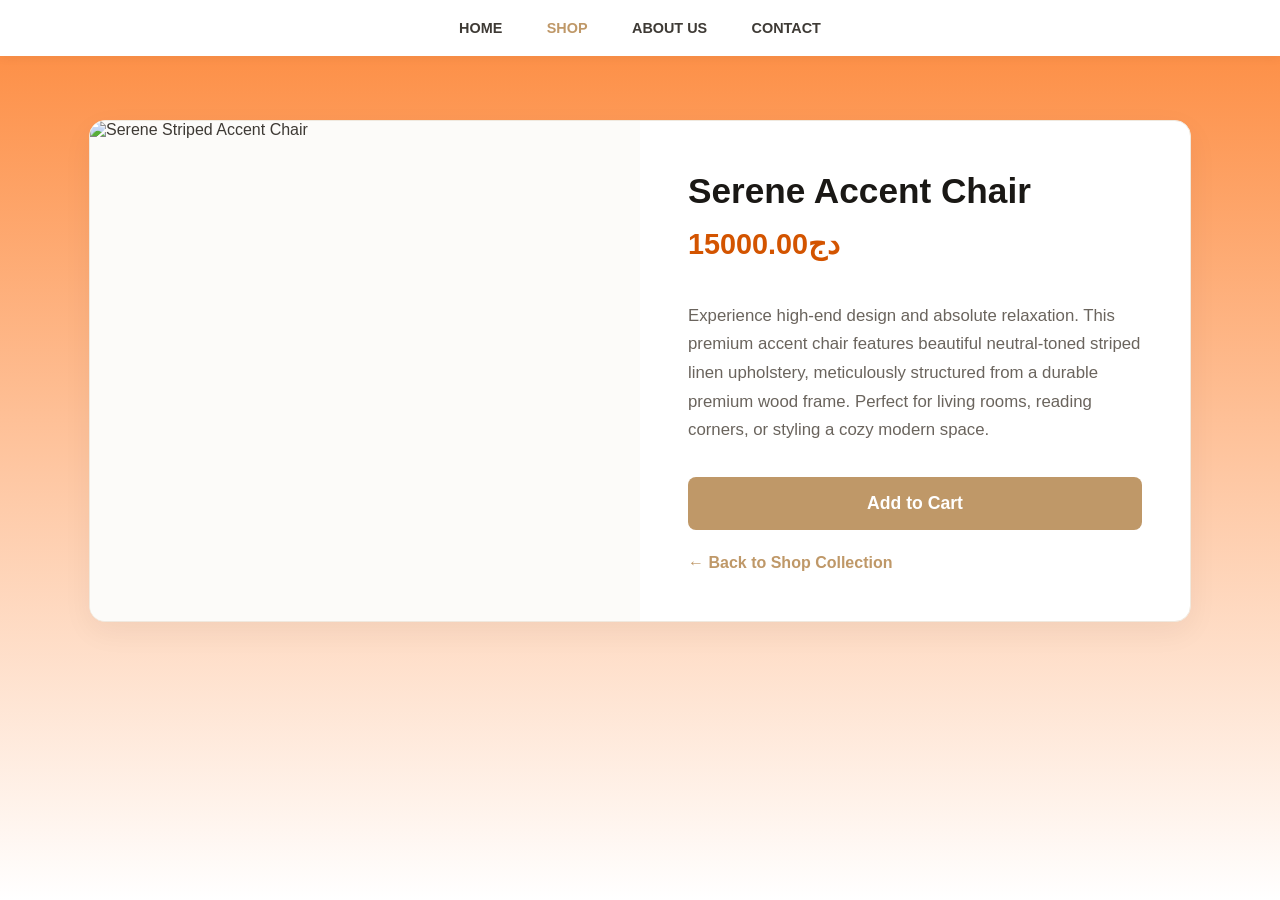
==== pro1.html @ f1eedc9f "Add files via upload" ====
<!DOCTYPE html>
<html lang="en">
<head>
    <meta charset="UTF-8">
    <meta name="viewport" content="width=device-width, initial-scale=1.0">
    <title>Serene Accent Chair - Artisan Home</title>
    <style>
        body { 
            font-family: 'Segoe UI', sans-serif; 
            margin: 0; 
            background: linear-gradient(180deg, #fd893c 0%, #ffffff 100%); 
            min-height: 100vh;
            color: #3e3a35;
        }
        
        /* Sticky Navigation */
        nav { background: white; padding: 1.2rem; text-align: center; box-shadow: 0 2px 10px rgba(0,0,0,0.05); position: sticky; top: 0; z-index: 1000; }
        nav a { margin: 0 20px; text-decoration: none; color: #3e3a35; font-weight: 600; text-transform: uppercase; font-size: 0.9rem; }
        nav a:hover { color: #bf9868; }

        /* Product Detail Layout */
        .product-container { 
            max-width: 1100px; 
            margin: 4rem auto; 
            background: white; 
            border-radius: 16px; 
            box-shadow: 0 10px 30px rgba(0,0,0,0.05); 
            display: grid;
            grid-template-columns: repeat(auto-fit, minmax(400px, 1fr));
            overflow: hidden;
            border: 1px solid #f0e9df;
            animation: fadeIn 0.6s ease-out;
        }

        @keyframes fadeIn {
            from { opacity: 0; transform: scale(0.98); }
            to { opacity: 1; transform: scale(1); }
        }

        .product-image-box { width: 100%; height: 500px; background-color: #fcfbf9; }
        .product-image { width: 100%; height: 100%; object-fit: cover; }

        .product-info-box { padding: 3rem; display: flex; flex-direction: column; justify-content: center; }
        .product-title { font-size: 2.2rem; margin: 0 0 1rem 0; color: #1a1815; }
        .product-price { font-size: 1.8rem; font-weight: bold; color: #d35400; margin-bottom: 1.5rem; }
        .product-description { color: #6a645d; line-height: 1.7; font-size: 1.05rem; margin-bottom: 2rem; }
        
        .action-btn { 
            background: #bf9868; color: white; padding: 1rem 2rem; text-align: center; 
            text-decoration: none; font-weight: bold; border-radius: 8px; font-size: 1.1rem;
            transition: background 0.2s, transform 0.2s; display: inline-block;
        }
        .action-btn:hover { background: #a88151; transform: translateY(-2px); }
        .back-link { margin-top: 1.5rem; display: inline-block; color: #bf9868; text-decoration: none; font-weight: 600; }
    </style>
</head>
<body>

    <nav>
        <a href="index.html">Home</a>
        <a href="shop.html" style="color: #bf9868;">Shop</a>
        <a href="about.html">About Us</a>
        <a href="contact.html">Contact</a>
    </nav>

    <div class="product-container">
        <div class="product-image-box">
            <img src="chair1.jpg" alt="Serene Striped Accent Chair" class="product-image">
        </div>

        <div class="product-info-box">
            <h1 class="product-title">Serene Accent Chair</h1>
            <div class="product-price">15000.00دج</div>
            <p class="product-description">
                Experience high-end design and absolute relaxation. This premium accent chair features beautiful neutral-toned striped linen upholstery, meticulously structured from a durable premium wood frame. Perfect for living rooms, reading corners, or styling a cozy modern space.
            </p>
            
            <a href="#" class="action-btn">Add to Cart</a>
            <a href="shop.html" class="back-link">← Back to Shop Collection</a>
        </div>
    </div>

</body>
</html>
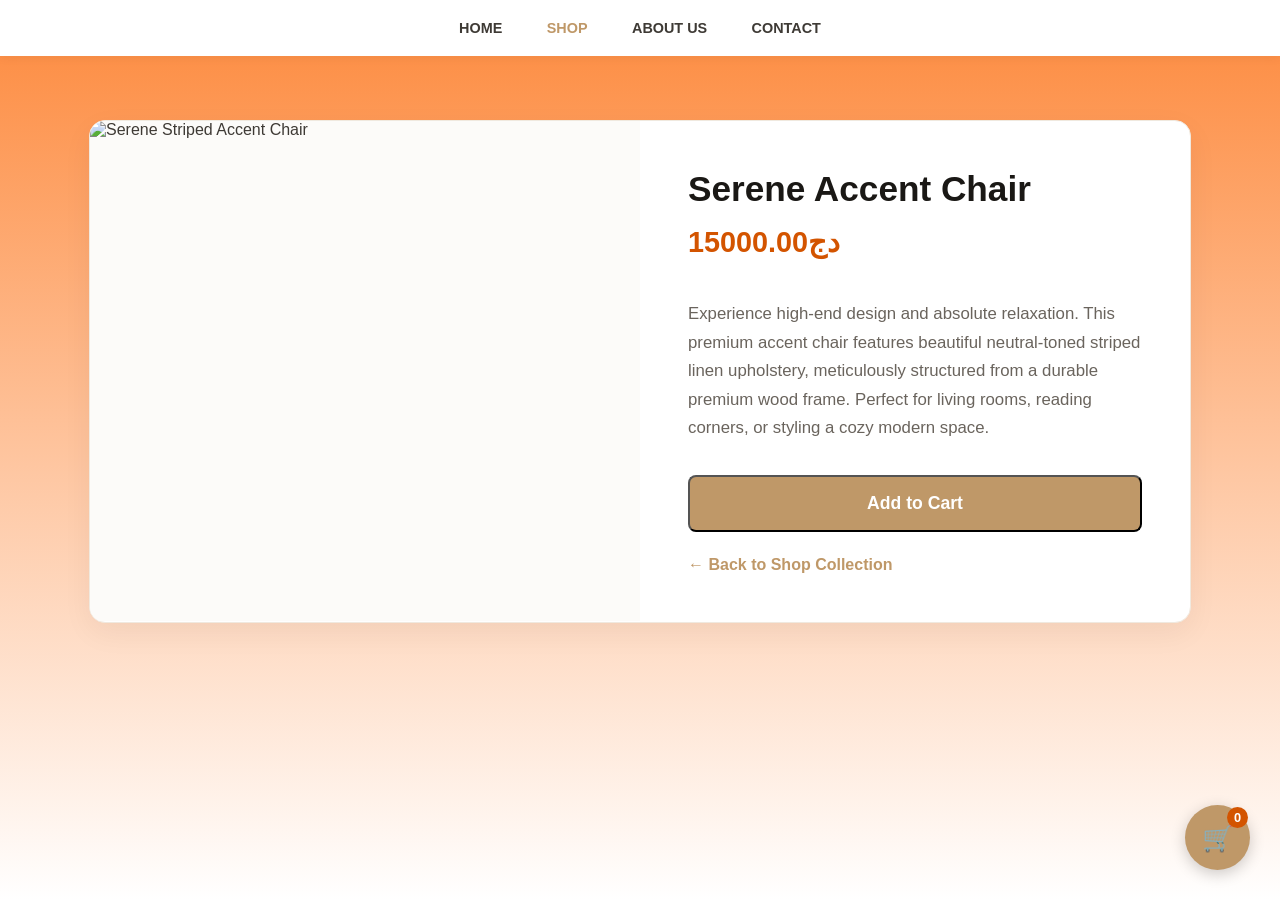
==== commit cec300ee: "Update pro1.html" ====
--- a/pro1.html
+++ b/pro1.html
@@ -53,6 +53,7 @@
         .action-btn:hover { background: #a88151; transform: translateY(-2px); }
         .back-link { margin-top: 1.5rem; display: inline-block; color: #bf9868; text-decoration: none; font-weight: 600; }
     </style>
+    <link rel="stylesheet" href="cart.css">
 </head>
 <body>
 
@@ -75,10 +76,10 @@
                 Experience high-end design and absolute relaxation. This premium accent chair features beautiful neutral-toned striped linen upholstery, meticulously structured from a durable premium wood frame. Perfect for living rooms, reading corners, or styling a cozy modern space.
             </p>
             
-            <a href="#" class="action-btn">Add to Cart</a>
+            <button class="action-btn" onclick="addToCart('serene-chair', 'Serene Accent Chair', '15000', 'image_f87bc4.png')">Add to Cart</button>
             <a href="shop.html" class="back-link">← Back to Shop Collection</a>
         </div>
     </div>
-
+    <script src="cart.js"></script>
 </body>
-</html>+</html>
--- a/cart.css
+++ b/cart.css
@@ -0,0 +1,79 @@
+/* Styling for the Floating Button Badge and Sidebar Drawer Panel */
+
+#cart-floating-btn {
+    position: fixed;
+    bottom: 30px;
+    right: 30px;
+    background: #bf9868;
+    color: white;
+    width: 65px;
+    height: 65px;
+    border-radius: 50%;
+    box-shadow: 0 4px 15px rgba(0,0,0,0.2);
+    display: flex;
+    justify-content: center;
+    align-items: center;
+    font-size: 1.6rem;
+    cursor: pointer;
+    z-index: 2000;
+    transition: transform 0.2s ease;
+}
+#cart-floating-btn:hover { transform: scale(1.1); background: #a88151; }
+
+#cart-counter {
+    position: absolute;
+    top: 2px;
+    right: 2px;
+    background: #d35400;
+    color: white;
+    font-size: 0.8rem;
+    font-weight: bold;
+    border-radius: 50%;
+    padding: 3px 7px;
+}
+
+/* Sidebar sliding layout panel setup */
+#cart-sidebar {
+    position: fixed;
+    top: 0;
+    right: -400px; /* Hidden out of the screen layout view by default */
+    width: 350px;
+    height: 100vh;
+    background: white;
+    box-shadow: -5px 0 25px rgba(0,0,0,0.15);
+    z-index: 2500;
+    display: flex;
+    flex-direction: column;
+    transition: right 0.4s cubic-bezier(0.25, 1, 0.5, 1);
+}
+#cart-sidebar.active { right: 0; } /* Slide into layout view smoothly */
+
+#cart-overlay {
+    position: fixed;
+    top: 0; left: 0; width: 100vw; height: 100vh;
+    background: rgba(0,0,0,0.4);
+    z-index: 2400;
+    opacity: 0; visibility: hidden;
+    transition: opacity 0.3s ease;
+}
+#cart-overlay.active { opacity: 1; visibility: visible; }
+
+/* Structural Content layout details within cart */
+.cart-header { padding: 1.5rem; border-bottom: 1px solid #f0e9df; display: flex; justify-content: space-between; align-items: center; }
+.cart-header h2 { margin: 0; font-size: 1.3rem; color: #1a1815; }
+.close-cart-btn { background: none; border: none; font-size: 1.8rem; cursor: pointer; color: #8c857e; }
+
+#cart-items-list { flex-grow: 1; overflow-y: auto; padding: 1.5rem; }
+.empty-message { text-align: center; color: #8c857e; padding-top: 3rem; font-style: italic; }
+
+.cart-item-row { display: flex; align-items: center; margin-bottom: 1.2rem; padding-bottom: 1.2rem; border-bottom: 1px solid #f8f6f1; position: relative; }
+.cart-item-row img { width: 60px; height: 60px; object-fit: cover; border-radius: 6px; margin-right: 1rem; }
+.item-details h4 { margin: 0 0 0.2rem 0; font-size: 0.95rem; color: #1a1815; }
+.item-details p { margin: 0; font-size: 0.85rem; color: #d35400; font-weight: bold; }
+.remove-item-cross { background: none; border: none; font-size: 1.2rem; color: #c0392b; cursor: pointer; position: absolute; right: 0; top: 15px; }
+
+.cart-footer { padding: 1.5rem; border-top: 1px solid #f0e9df; background: #fcfbf9; }
+.cart-total-row { display: flex; justify-content: space-between; font-size: 1.15rem; margin-bottom: 1rem; }
+.cart-total-price { color: #d35400; font-weight: bold; }
+.checkout-btn { display: block; width: 100%; background: #bf9868; color: white; border: none; padding: 0.9rem; font-weight: bold; font-size: 1rem; border-radius: 6px; cursor: pointer; transition: background 0.2s; }
+.checkout-btn:hover { background: #a88151; }
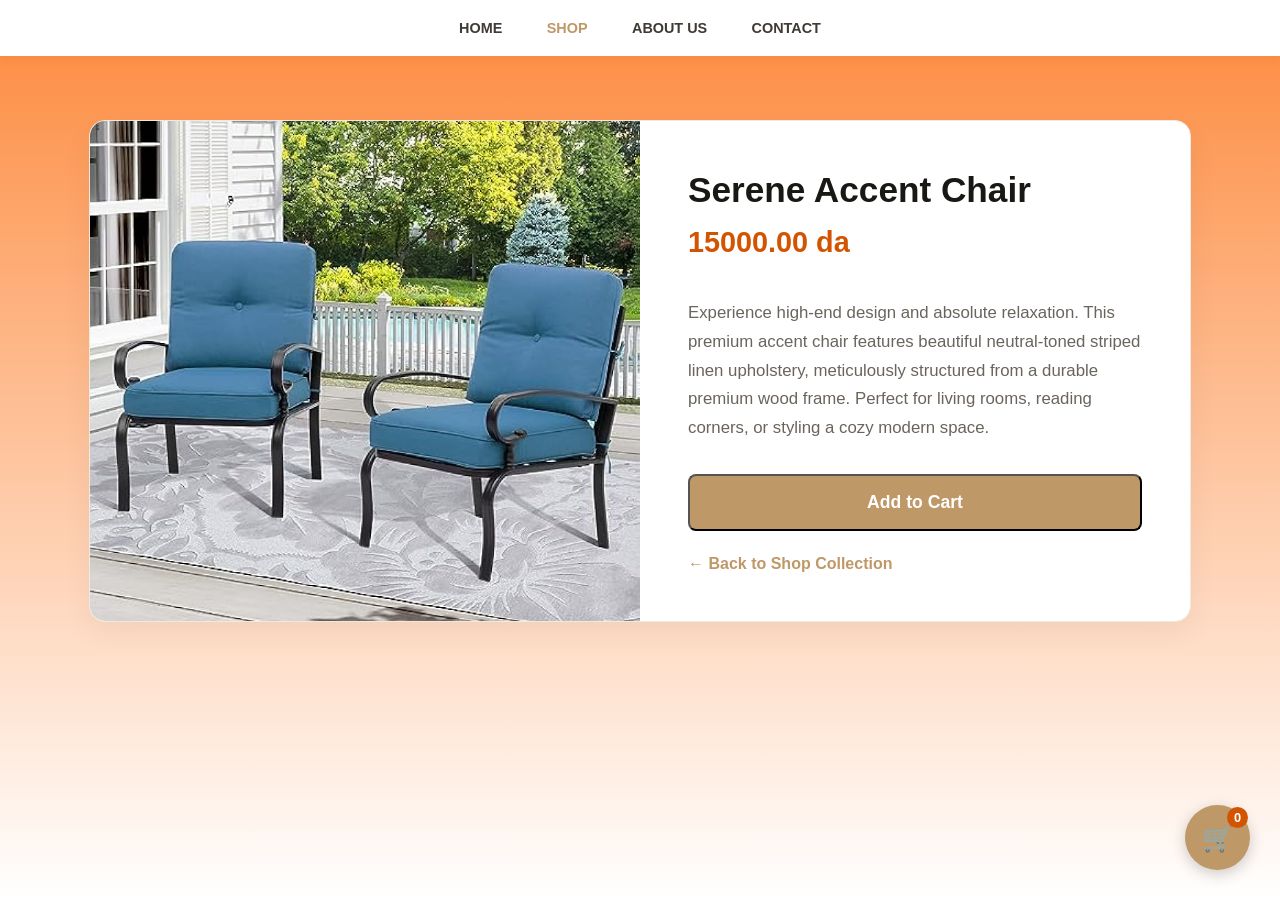
==== commit a5384d27: "Update pro1.html" ====
--- a/pro1.html
+++ b/pro1.html
@@ -71,12 +71,12 @@
 
         <div class="product-info-box">
             <h1 class="product-title">Serene Accent Chair</h1>
-            <div class="product-price">15000.00دج</div>
+            <div class="product-price">15000.00 da</div>
             <p class="product-description">
                 Experience high-end design and absolute relaxation. This premium accent chair features beautiful neutral-toned striped linen upholstery, meticulously structured from a durable premium wood frame. Perfect for living rooms, reading corners, or styling a cozy modern space.
             </p>
             
-            <button class="action-btn" onclick="addToCart('serene-chair', 'Serene Accent Chair', '15000', 'image_f87bc4.png')">Add to Cart</button>
+            <button class="action-btn" onclick="addToCart('serene-chair', 'Serene Accent Chair', '15000', 'chair1.jpg')">Add to Cart</button>
             <a href="shop.html" class="back-link">← Back to Shop Collection</a>
         </div>
     </div>
